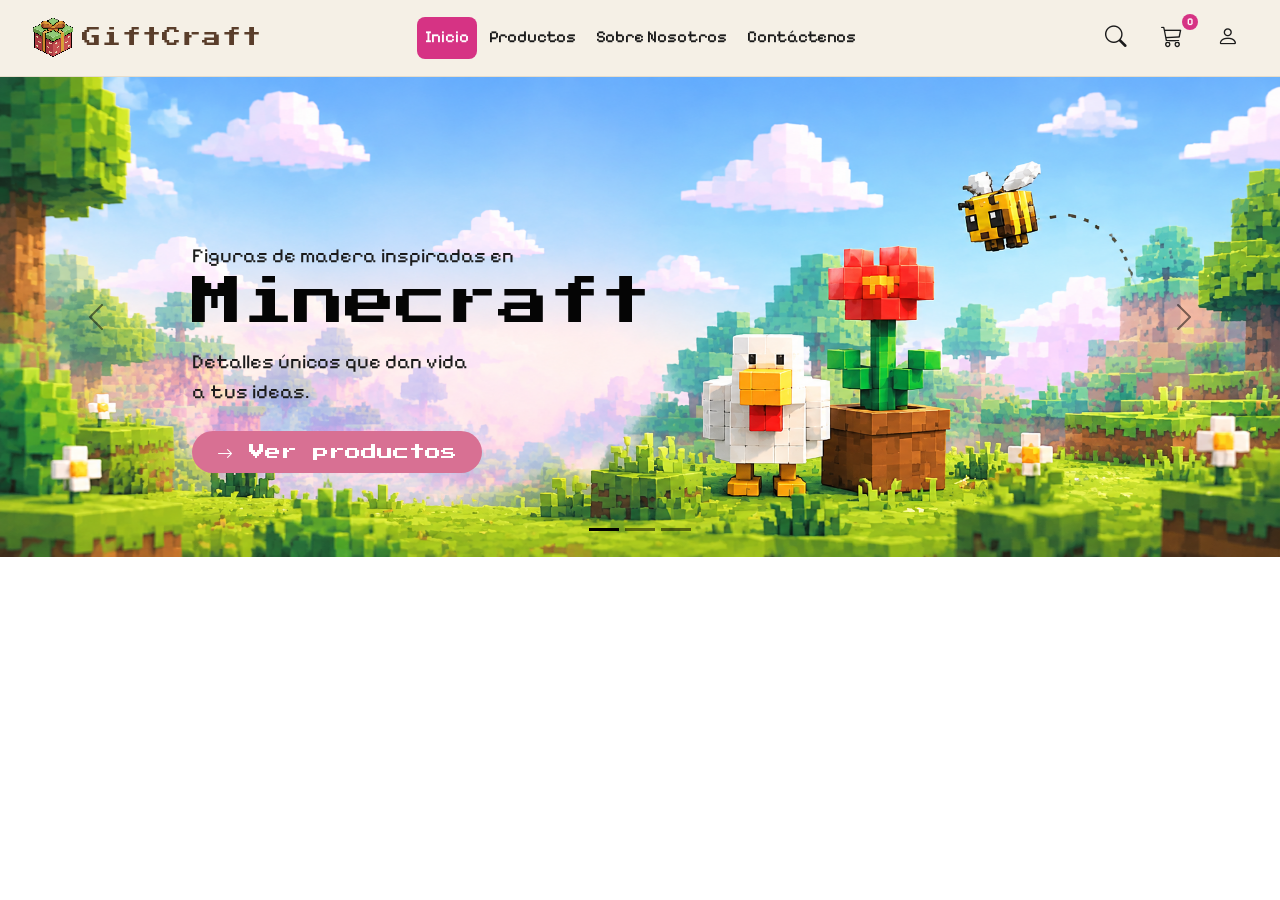
==== index.html @ 73023d07 "Carrusel listo" ====
<!DOCTYPE html>
<html lang="es">

<head>
    <meta charset="UTF-8">
    <meta name="viewport" content="width=device-width, initial-scale=1.0">
    <title>Giftcraft</title>
    <!-- Bootstrap 5 -->
    <link href="https://cdn.jsdelivr.net/npm/bootstrap@5.3.3/dist/css/bootstrap.min.css" rel="stylesheet">

    <!--Iconos Bootstrap-->
    <link rel="stylesheet" href="https://cdn.jsdelivr.net/npm/bootstrap-icons@1.13.2/font/bootstrap-icons.min.css">

    <!-- Fuentes: pixel (títulos) + Inter (texto) -->
    <link rel="preconnect" href="https://fonts.googleapis.com">
    <link rel="preconnect" href="https://fonts.gstatic.com" crossorigin>
    <link
        href="https://fonts.googleapis.com/css2?family=Allerta+Stencil&family=Electrolize&family=Erica+One&family=Gugi&family=Londrina+Shadow&family=Pixelify+Sans:wght@400..700&family=Press+Start+2P&family=Rubik+Spray+Paint&family=Stardos+Stencil:wght@400;700&family=Stick+No+Bills:wght@200..800&family=Unica+One&family=WDXL+Lubrifont+JP+N&display=swap"
        rel="stylesheet">
    <link href="CSS/style.css" rel="stylesheet">
</head>

<body>
    <!--Header-->
    <div id="header-placeholder"></div>

    <!--Carrusel-->
    <div id="carouselExampleDark" class="carousel carousel-dark slide" data-bs-ride="carousel">
        <div class="carousel-indicators">
            <button type="button" data-bs-target="#carouselExampleDark" data-bs-slide-to="0" class="active"
                aria-current="true" aria-label="Slide 1"></button>
            <button type="button" data-bs-target="#carouselExampleDark" data-bs-slide-to="1"
                aria-label="Slide 2"></button>
            <button type="button" data-bs-target="#carouselExampleDark" data-bs-slide-to="2"
                aria-label="Slide 3"></button>
        </div>

        <div class="carousel-inner">
            <!--Diapositiva 1-->
            <div class="carousel-item active" data-bs-interval="3000">
                <img src="./ASSETS/img/carrusel/fondo1-carrusel.png" class="d-block w-100" alt="Imagen de Bienvenida">
                <div class="carousel-caption text-start carousel-caption-responsive">
                    <p class="fs-5 mb-1">Figuras de madera inspiradas en</p>
                    <h1 class="mb-3">Minecraft</h1>
                    <p class="fs-5 mb-4">Detalles únicos que dan vida <br> a tus ideas.</p>
                    <a href="./HTML/productos.html" class="btn text-white px-4 py-2"
                        style="background-color: #d87093; border-radius: 50px;">
                        <i class="bi bi-arrow-right"></i> Ver productos
                    </a>
                </div>
            </div>

            <!--Diapositiva 2-->
            <div class="carousel-item" data-bs-interval="3000">
                <img src="./ASSETS/img/carrusel/fondo2-carrusel.png" class="d-block w-100"
                    alt="Imagen de Personalización">
                <div class="carousel-caption text-start carousel-caption-responsive">
                    <h1 class="mb-3">Personaliza <br> tu figura</h1>
                    <p class="fs-5 mb-4">Elige sus colores, su tamaño <br> y hazla única</p>
                    <a href="./HTML/productos.html" class="btn text-white px-4 py-2"
                        style="background-color: #d87093; border-radius: 50px;">
                       <i class="bi bi-arrow-right"></i> Personaliza ahora
                    </a>
                </div>
            </div>

            <!--Diapositiva 3-->
            <div class="carousel-item" data-bs-interval="3000">
                <img src="./ASSETS/img/carrusel/fondo3-carrusel.png" class="d-block w-100" alt="Imagen de Regalo">
                <div class="carousel-caption text-start carousel-caption-responsive">
                    <h1 class="mb-3">Regala algo <br> realmente especial</h1>
                    <p class="fs-5 mb-4">Figuras de madera que convierten <br> tus ideas en momentos únicos</p>
                    <a href="./HTML/productos.html" class="btn text-white px-4 py-2"
                        style="background-color: #d87093; border-radius: 50px;">
                        <i class="bi bi-arrow-right"></i> Ver productos
                    </a>
                </div>
            </div>
        </div>

        <!-- Controles de siguiente/anterior (Opcional si usas los nativos de bootstrap) -->
        <button class="carousel-control-prev" type="button" data-bs-target="#carouselExampleDark" data-bs-slide="prev">
            <span class="carousel-control-prev-icon" aria-hidden="true"></span>
            <span class="visually-hidden">Anterior</span>
        </button>
        <button class="carousel-control-next" type="button" data-bs-target="#carouselExampleDark" data-bs-slide="next">
            <span class="carousel-control-next-icon" aria-hidden="true"></span>
            <span class="visually-hidden">Siguiente</span>
        </button>
    </div>


    <!-- Bootstrap JS -->
    <script src="https://cdn.jsdelivr.net/npm/bootstrap@5.3.3/dist/js/bootstrap.bundle.min.js"></script>
    <!-- personal JS -->
    <script src="JS/components.js"></script>
    <script src="JS/script.js"></script>
</body>

</html>
---- CSS/style.css ----
:root {
    /*Paleta de colores*/
    --MoradoCreativo: #8B5CF6;
    --VerdeMundo: #A8B89A;
    --MarronTierra: #8B6955;
    --RosaAventura: #D98FA3;
    --CremaCrafteo: #FFF7E8;

    /*Fuentes*/
    --font-pixel-style: "Press Start 2P", system-ui;
    --font-pixel-title: "Silkscreen", monospace;
    --font-pixel-sub: "Pixelify Sans", monospace;
    --font-body: "Inter", sans-serif;
}

body {
    margin: 0;
}

/* --- CARRUSEL (ESCRITORIO) --- */
.carousel-item img {
    height: 80%; /* Altura fija elegante para pantallas grandes */
    object-fit: cover; /* Evita que la imagen se deforme */
    object-position: center;
    
}

.carousel-caption-responsive {
    width: 45% !important; /* Ancho controlado para que no ocupe toda la pantalla */
    left: 15% !important;   /* Alineado hacia la izquierda con un margen seguro */
    top: 30% !important;   /* Posición superior ideal */
    text-align: left !important;
}

.carousel-caption-responsive h1 {
    color: #050505; /* Un tono oscuro sólido para asegurar máxima legibilidad */
    font-family: var(--font-pixel-style, sans-serif);
    font-size: 3.2rem;
    line-height: 1.1;
}

.carousel-caption-responsive p {
    font-family: var(--font-pixel-sub, sans-serif);
    color: #1b1b1b;
}

.carousel-caption-responsive .btn {
    font-family: var(--font-pixel-style);
}

.carousel-caption-responsive .btn i {
    font-family: var(--font-pixel-style);
}

/* --- DISEÑO RESPONSIVO (TABLETS Y CELULARES < 768px) --- */
@media (max-width: 768px) {
    .carousel-item img {
        height: 420px; /* Reducimos la altura en móviles para mejor proporción */
    }

    .carousel-caption-responsive {
        width: 85% !important; /* Permitimos que abarque más espacio horizontal en pantallas chicas */
        left: 7% !important;   /* Centrado equilibrado */
        top: 18% !important;   /* Subimos ligeramente para que el botón no tape el fondo inferior */
    }

    /* Reducimos tamaños de tipografía para evitar desbordamientos */
    .carousel-caption-responsive h1 {
        font-size: 1.5rem !important;
    }

    .carousel-caption-responsive p {
        font-size: 1.1rem !important;
    }
    
    /* Opcional: Hacer el botón un poco más compacto en celulares */
    .carousel-caption-responsive .btn {
        padding: 0.4rem 1.2rem !important;
        font-size: 0.9rem;
    }
}
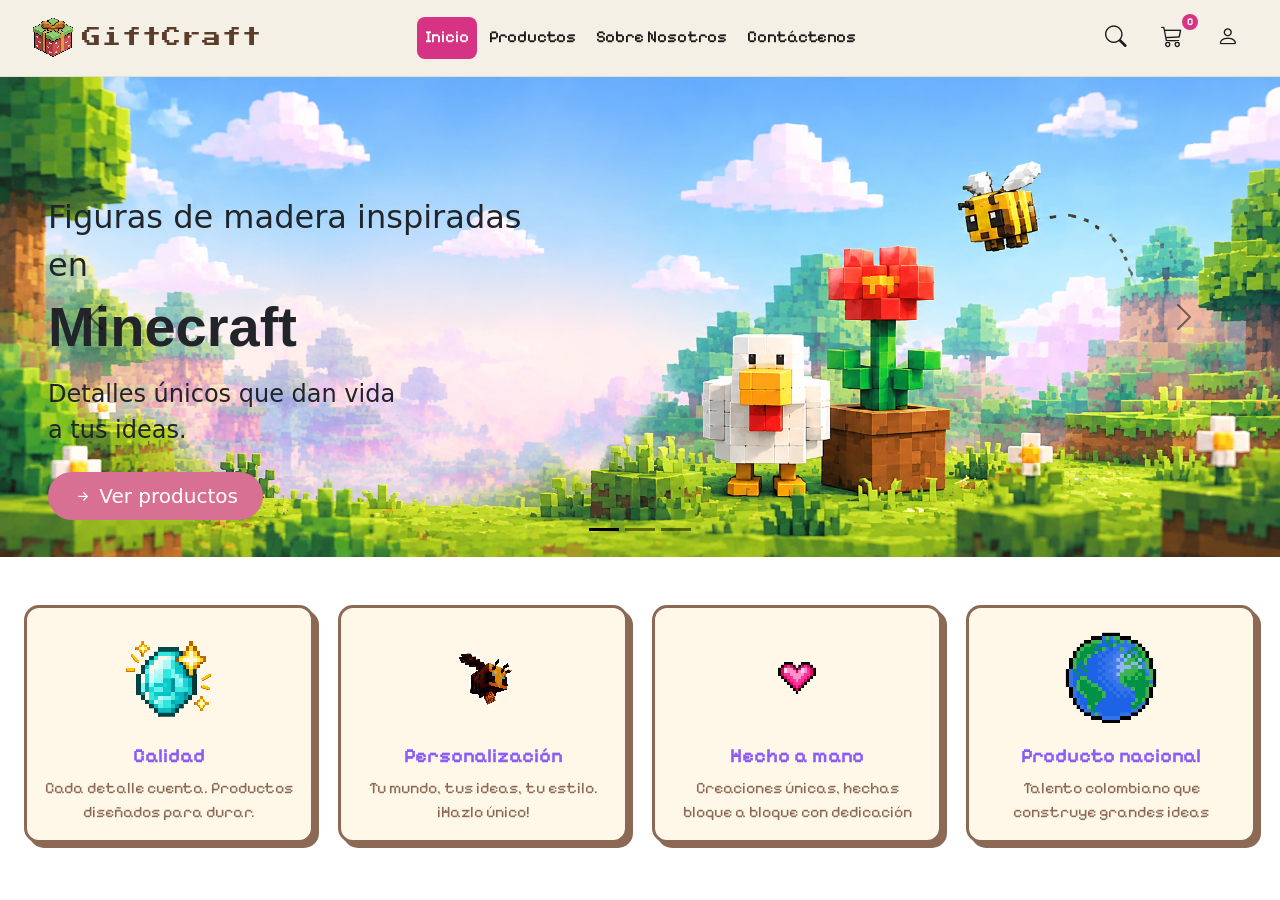
==== commit 4e4f3494: "Cards del inicio" ====
--- a/index.html
+++ b/index.html
@@ -21,11 +21,8 @@
 </head>
 
 <body>
-    <!--Header-->
     <div id="header-placeholder"></div>
-
-    <!--Carrusel-->
-    <div id="carouselExampleDark" class="carousel carousel-dark slide" data-bs-ride="carousel">
+    <div id="carouselExampleDark" class="carousel carousel-dark slide">
         <div class="carousel-indicators">
             <button type="button" data-bs-target="#carouselExampleDark" data-bs-slide-to="0" class="active"
                 aria-current="true" aria-label="Slide 1"></button>
@@ -34,67 +31,91 @@
             <button type="button" data-bs-target="#carouselExampleDark" data-bs-slide-to="2"
                 aria-label="Slide 3"></button>
         </div>
+        <div class="carousel-inner">
+            <div class="carousel-item active" data-bs-interval="100">
+                <img src="./ASSETS/img/carrusel/fondo1-carrusel.png" class="d-block w-100" alt="Imagen de Bienvenida">
 
-        <div class="carousel-inner">
-            <!--Diapositiva 1-->
-            <div class="carousel-item active" data-bs-interval="3000">
-                <img src="./ASSETS/img/carrusel/fondo1-carrusel.png" class="d-block w-100" alt="Imagen de Bienvenida">
-                <div class="carousel-caption text-start carousel-caption-responsive">
-                    <p class="fs-5 mb-1">Figuras de madera inspiradas en</p>
-                    <h1 class="mb-3">Minecraft</h1>
-                    <p class="fs-5 mb-4">Detalles únicos que dan vida <br> a tus ideas.</p>
-                    <a href="./HTML/productos.html" class="btn text-white px-4 py-2"
+                <!-- Se agregaron clases para alinear a la izquierda (text-start, start-0) y quitar el centrado por defecto -->
+                <div class="carousel-caption text-start start-0 translate-middle-x-0 ms-5"
+                    style="width: 500px; top: 20%;">
+                    <p class="fs-2 text-dark mb-1">Figuras de madera inspiradas en</p>
+                    <h1 class="fw-bold text-dark mb-3" style="font-family: sans-serif; font-size: 3.5rem;">Minecraft
+                    </h1>
+                    <p class="fs-4 text-dark mb-4">Detalles únicos que dan vida <br> a tus ideas.</p>
+                    <a href="#" class="btn btn-lg text-white px-4 py-2"
                         style="background-color: #d87093; border-radius: 50px;">
-                        <i class="bi bi-arrow-right"></i> Ver productos
+                        <i class="bi bi-arrow-right-short"></i> Ver productos
                     </a>
                 </div>
             </div>
-
-            <!--Diapositiva 2-->
-            <div class="carousel-item" data-bs-interval="3000">
-                <img src="./ASSETS/img/carrusel/fondo2-carrusel.png" class="d-block w-100"
-                    alt="Imagen de Personalización">
-                <div class="carousel-caption text-start carousel-caption-responsive">
-                    <h1 class="mb-3">Personaliza <br> tu figura</h1>
-                    <p class="fs-5 mb-4">Elige sus colores, su tamaño <br> y hazla única</p>
-                    <a href="./HTML/productos.html" class="btn text-white px-4 py-2"
-                        style="background-color: #d87093; border-radius: 50px;">
-                       <i class="bi bi-arrow-right"></i> Personaliza ahora
-                    </a>
+            <div class="carousel-item" data-bs-interval="2000">
+                <img src="./ASSETS/img/carrusel/fondo1-carrusel.png" class="d-block w-100" alt="...">
+                <div class="carousel-caption d-none d-md-block">
+                    <h5>Second slide label</h5>
+                    <p>Some representative placeholder content for the second slide.</p>
                 </div>
             </div>
-
-            <!--Diapositiva 3-->
-            <div class="carousel-item" data-bs-interval="3000">
-                <img src="./ASSETS/img/carrusel/fondo3-carrusel.png" class="d-block w-100" alt="Imagen de Regalo">
-                <div class="carousel-caption text-start carousel-caption-responsive">
-                    <h1 class="mb-3">Regala algo <br> realmente especial</h1>
-                    <p class="fs-5 mb-4">Figuras de madera que convierten <br> tus ideas en momentos únicos</p>
-                    <a href="./HTML/productos.html" class="btn text-white px-4 py-2"
-                        style="background-color: #d87093; border-radius: 50px;">
-                        <i class="bi bi-arrow-right"></i> Ver productos
-                    </a>
+            <div class="carousel-item">
+                <img src="./ASSETS/img/carrusel/fondo1-carrusel.png" class="d-block w-100" alt="...">
+                <div class="carousel-caption d-none d-md-block">
+                    <h5>Third slide label</h5>
+                    <p>Some representative placeholder content for the third slide.</p>
                 </div>
             </div>
         </div>
-
-        <!-- Controles de siguiente/anterior (Opcional si usas los nativos de bootstrap) -->
         <button class="carousel-control-prev" type="button" data-bs-target="#carouselExampleDark" data-bs-slide="prev">
             <span class="carousel-control-prev-icon" aria-hidden="true"></span>
-            <span class="visually-hidden">Anterior</span>
+            <span class="visually-hidden">Previous</span>
         </button>
         <button class="carousel-control-next" type="button" data-bs-target="#carouselExampleDark" data-bs-slide="next">
             <span class="carousel-control-next-icon" aria-hidden="true"></span>
-            <span class="visually-hidden">Siguiente</span>
+            <span class="visually-hidden">Next</span>
         </button>
     </div>
 
-
+    <div class="row row-cols-1 row-cols-md-4 g-4 px-4 py-5">
+        <div class="col">
+            <div class="card card-valor">
+                <img src="/ASSETS/img/diamante.png" class="card-img-top" alt="Diamante">
+                <div class="card-body">
+                    <h5 class="card-title">Calidad</h5>
+                    <p class="card-text">Cada detalle cuenta. Productos diseñados para durar.</p>
+                </div>
+            </div>
+        </div>
+        <div class="col">
+            <div class="card card-valor">
+                <img src="/ASSETS/img/abeja.webp" class="card-img-top" alt="Abeja">
+                <div class="card-body">
+                    <h5 class="card-title">Personalización</h5>
+                    <p class="card-text">Tu mundo, tus ideas, tu estilo. ¡Hazlo único!</p>
+                </div>
+            </div>
+        </div>
+        <div class="col">
+            <div class="card card-valor">
+                <img src="/ASSETS/img/hechoAMano.png" class="card-img-top" alt="Hecho a mano">
+                <div class="card-body">
+                    <h5 class="card-title">Hecho a mano</h5>
+                    <p class="card-text">Creaciones únicas, hechas bloque a bloque con dedicación</p>
+                </div>
+            </div>
+        </div>
+        <div class="col">
+            <div class="card card-valor">
+                <img src="/ASSETS/img/mundo.png" class="card-img-top" alt="Producto nacional">
+                <div class="card-body">
+                    <h5 class="card-title">Producto nacional</h5>
+                    <p class="card-text">Talento colombiano que construye grandes ideas</p>
+                </div>
+            </div>
+        </div>
+    </div>
     <!-- Bootstrap JS -->
     <script src="https://cdn.jsdelivr.net/npm/bootstrap@5.3.3/dist/js/bootstrap.bundle.min.js"></script>
     <!-- personal JS -->
     <script src="JS/components.js"></script>
-    <script src="JS/script.js"></script>
+    <script src="/JS/script.js"></script>
 </body>
 
 </html>
--- a/CSS/style.css
+++ b/CSS/style.css
@@ -7,7 +7,7 @@
     --CremaCrafteo: #FFF7E8;
 
     /*Fuentes*/
-    --font-pixel-style: "Press Start 2P", system-ui;
+    --font-pixel-style:"Press Start 2P", system-ui;
     --font-pixel-title: "Silkscreen", monospace;
     --font-pixel-sub: "Pixelify Sans", monospace;
     --font-body: "Inter", sans-serif;
@@ -17,65 +17,81 @@
     margin: 0;
 }
 
-/* --- CARRUSEL (ESCRITORIO) --- */
-.carousel-item img {
-    height: 80%; /* Altura fija elegante para pantallas grandes */
-    object-fit: cover; /* Evita que la imagen se deforme */
-    object-position: center;
-    
+/*Este boton se quita cuando se ponga el nav*/
+.btn-about {
+    display: grid;
+    place-items: center;
+    min-height: 100vh;
+    width: 100x;
+    height: 100%;
 }
 
-.carousel-caption-responsive {
-    width: 45% !important; /* Ancho controlado para que no ocupe toda la pantalla */
-    left: 15% !important;   /* Alineado hacia la izquierda con un margen seguro */
-    top: 30% !important;   /* Posición superior ideal */
-    text-align: left !important;
+.button-about {
+    background-color:var(--VerdeMundo);
+    font-family: var(--font-pixel-style);
+    border-color: var( --CremaCrafteo);
+    color: var( --CremaCrafteo);
 }
 
-.carousel-caption-responsive h1 {
-    color: #050505; /* Un tono oscuro sólido para asegurar máxima legibilidad */
-    font-family: var(--font-pixel-style, sans-serif);
-    font-size: 3.2rem;
-    line-height: 1.1;
+.button-about:hover {
+    font-family: var(--font-pixel-style);
+    background-color: var( --MarronTierra);
+    border-color: var(--MarronTierra);
+    color: var(--CremaCrafteo);
 }
 
-.carousel-caption-responsive p {
-    font-family: var(--font-pixel-sub, sans-serif);
-    color: #1b1b1b;
+.card-valor {
+    height: 100%;
+    text-align: center;
+    border: 3px solid #3b2a1a;
+    border-radius: 15px;
+    background-color: #ffe4ef; /* mismo tono para todas las cards */
+    box-shadow: 5px 5px 0 #3b2a1a;
+    transition: transform 0.3s, box-shadow 0.3s;
 }
 
-.carousel-caption-responsive .btn {
-    font-family: var(--font-pixel-style);
+.card-valor {
+    height: 100%;
+    text-align: center;
+    border: 3px solid var(--MarronTierra);
+    border-radius: 15px;
+    background-color: var(--CremaCrafteo);
+    box-shadow: 5px 5px 0 var(--MarronTierra);
+    transition: transform 0.3s, box-shadow 0.3s;
 }
 
-.carousel-caption-responsive .btn i {
-    font-family: var(--font-pixel-style);
+.card-valor:hover {
+    transform: translateY(-10px);
+    box-shadow: 8px 14px 0 var(--RosaAventura);
 }
 
-/* --- DISEÑO RESPONSIVO (TABLETS Y CELULARES < 768px) --- */
-@media (max-width: 768px) {
-    .carousel-item img {
-        height: 420px; /* Reducimos la altura en móviles para mejor proporción */
-    }
+.card-valor .card-img-top {
+    width: 100px;
+    height: 100px;
+    object-fit: contain;
+    margin: 20px auto 0;
+    image-rendering: pixelated;
+    transition: transform 0.3s;
+}
 
-    .carousel-caption-responsive {
-        width: 85% !important; /* Permitimos que abarque más espacio horizontal en pantallas chicas */
-        left: 7% !important;   /* Centrado equilibrado */
-        top: 18% !important;   /* Subimos ligeramente para que el botón no tape el fondo inferior */
-    }
+.card-valor:hover .card-img-top {
+    transform: scale(1.2) rotate(8deg);
+}
 
-    /* Reducimos tamaños de tipografía para evitar desbordamientos */
-    .carousel-caption-responsive h1 {
-        font-size: 1.5rem !important;
-    }
+/* Títulos */
+.card-valor .card-title {
+    font-family: var(--font-pixel-sub);
+    font-weight: 700;
+    color: var(--MoradoCreativo);
+    transition: color 0.3s;
+}
 
-    .carousel-caption-responsive p {
-        font-size: 1.1rem !important;
-    }
-    
-    /* Opcional: Hacer el botón un poco más compacto en celulares */
-    .carousel-caption-responsive .btn {
-        padding: 0.4rem 1.2rem !important;
-        font-size: 0.9rem;
-    }
+.card-valor:hover .card-title {
+    color: var(--RosaAventura);
+}
+
+.card-valor .card-text {
+    font-family: var(--font-pixel-sub);
+    font-weight: 400;
+    color: var(--MarronTierra);
 }
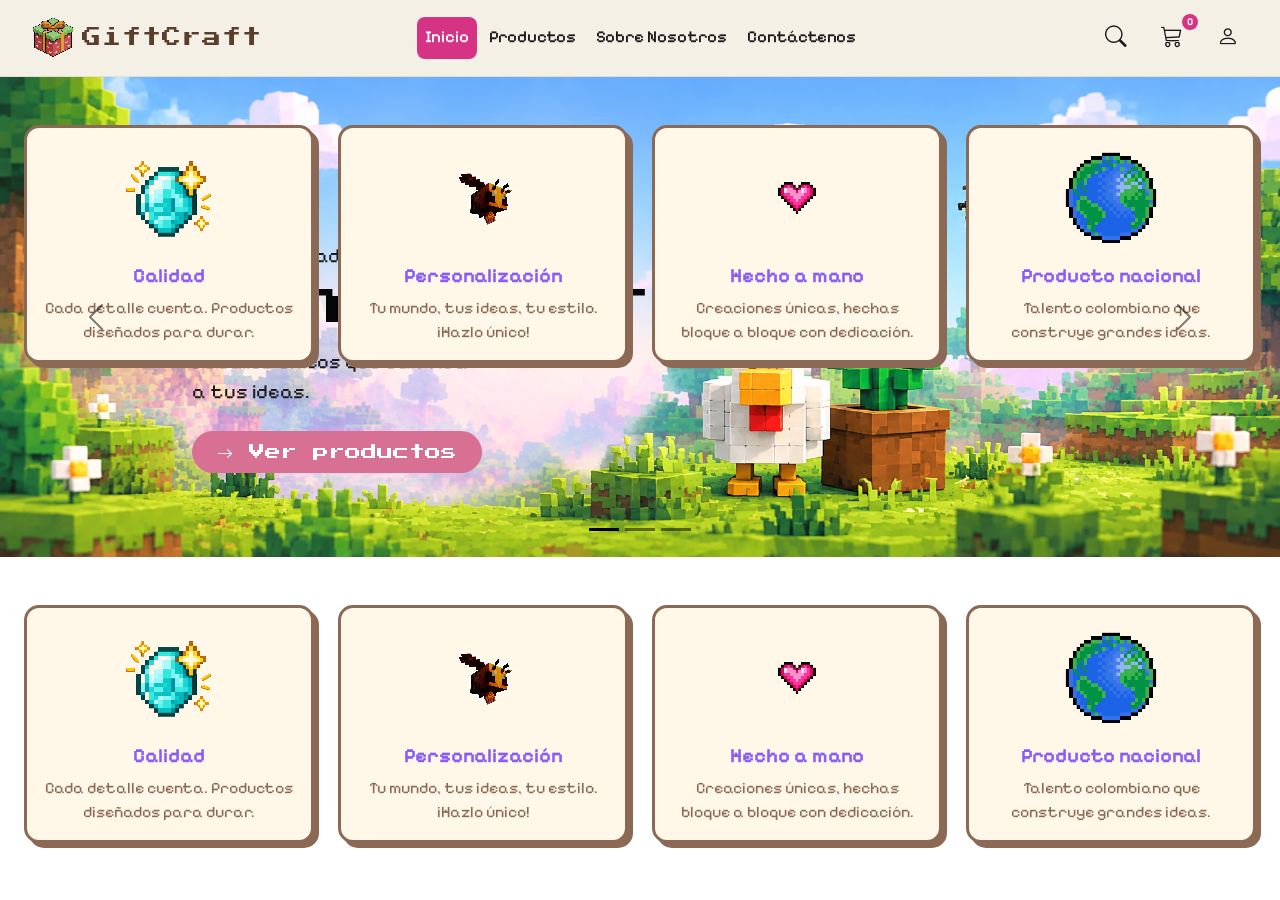
==== commit 160946df: "Merge main into leidy y conserva cambios de Giftcraft" ====
--- a/index.html
+++ b/index.html
@@ -21,8 +21,11 @@
 </head>
 
 <body>
+    <!--Header-->
     <div id="header-placeholder"></div>
-    <div id="carouselExampleDark" class="carousel carousel-dark slide">
+
+    <!--Carrusel-->
+    <div id="carouselExampleDark" class="carousel carousel-dark slide" data-bs-ride="carousel">
         <div class="carousel-indicators">
             <button type="button" data-bs-target="#carouselExampleDark" data-bs-slide-to="0" class="active"
                 aria-current="true" aria-label="Slide 1"></button>
@@ -31,91 +34,155 @@
             <button type="button" data-bs-target="#carouselExampleDark" data-bs-slide-to="2"
                 aria-label="Slide 3"></button>
         </div>
+
         <div class="carousel-inner">
-            <div class="carousel-item active" data-bs-interval="100">
+            <!--Diapositiva 1-->
+            <div class="carousel-item active" data-bs-interval="3000">
                 <img src="./ASSETS/img/carrusel/fondo1-carrusel.png" class="d-block w-100" alt="Imagen de Bienvenida">
-
-                <!-- Se agregaron clases para alinear a la izquierda (text-start, start-0) y quitar el centrado por defecto -->
-                <div class="carousel-caption text-start start-0 translate-middle-x-0 ms-5"
-                    style="width: 500px; top: 20%;">
-                    <p class="fs-2 text-dark mb-1">Figuras de madera inspiradas en</p>
-                    <h1 class="fw-bold text-dark mb-3" style="font-family: sans-serif; font-size: 3.5rem;">Minecraft
-                    </h1>
-                    <p class="fs-4 text-dark mb-4">Detalles únicos que dan vida <br> a tus ideas.</p>
-                    <a href="#" class="btn btn-lg text-white px-4 py-2"
+                <div class="carousel-caption text-start carousel-caption-responsive">
+                    <p class="fs-5 mb-1">Figuras de madera inspiradas en</p>
+                    <h1 class="mb-3">Minecraft</h1>
+                    <p class="fs-5 mb-4">Detalles únicos que dan vida <br> a tus ideas.</p>
+                    <a href="./HTML/productos.html" class="btn text-white px-4 py-2"
                         style="background-color: #d87093; border-radius: 50px;">
-                        <i class="bi bi-arrow-right-short"></i> Ver productos
+                        <i class="bi bi-arrow-right"></i> Ver productos
                     </a>
                 </div>
             </div>
-            <div class="carousel-item" data-bs-interval="2000">
-                <img src="./ASSETS/img/carrusel/fondo1-carrusel.png" class="d-block w-100" alt="...">
-                <div class="carousel-caption d-none d-md-block">
-                    <h5>Second slide label</h5>
-                    <p>Some representative placeholder content for the second slide.</p>
+
+            <!--Diapositiva 2-->
+            <div class="carousel-item" data-bs-interval="3000">
+                <img src="./ASSETS/img/carrusel/fondo2-carrusel.png" class="d-block w-100"
+                    alt="Imagen de Personalización">
+                <div class="carousel-caption text-start carousel-caption-responsive">
+                    <h1 class="mb-3">Personaliza <br> tu figura</h1>
+                    <p class="fs-5 mb-4">Elige sus colores, su tamaño <br> y hazla única</p>
+                    <a href="./HTML/productos.html" class="btn text-white px-4 py-2"
+                        style="background-color: #d87093; border-radius: 50px;">
+                       <i class="bi bi-arrow-right"></i> Personaliza ahora
+                    </a>
                 </div>
             </div>
-            <div class="carousel-item">
-                <img src="./ASSETS/img/carrusel/fondo1-carrusel.png" class="d-block w-100" alt="...">
-                <div class="carousel-caption d-none d-md-block">
-                    <h5>Third slide label</h5>
-                    <p>Some representative placeholder content for the third slide.</p>
+
+            <!--Diapositiva 3-->
+            <div class="carousel-item" data-bs-interval="3000">
+                <img src="./ASSETS/img/carrusel/fondo3-carrusel.png" class="d-block w-100" alt="Imagen de Regalo">
+                <div class="carousel-caption text-start carousel-caption-responsive">
+                    <h1 class="mb-3">Regala algo <br> realmente especial</h1>
+                    <p class="fs-5 mb-4">Figuras de madera que convierten <br> tus ideas en momentos únicos</p>
+                    <a href="./HTML/productos.html" class="btn text-white px-4 py-2"
+                        style="background-color: #d87093; border-radius: 50px;">
+                        <i class="bi bi-arrow-right"></i> Ver productos
+                    </a>
                 </div>
             </div>
-        </div>
-        <button class="carousel-control-prev" type="button" data-bs-target="#carouselExampleDark" data-bs-slide="prev">
-            <span class="carousel-control-prev-icon" aria-hidden="true"></span>
-            <span class="visually-hidden">Previous</span>
-        </button>
-        <button class="carousel-control-next" type="button" data-bs-target="#carouselExampleDark" data-bs-slide="next">
-            <span class="carousel-control-next-icon" aria-hidden="true"></span>
-            <span class="visually-hidden">Next</span>
-        </button>
-    </div>
 
+            
+    <!-- Tarjetas de valores -->
     <div class="row row-cols-1 row-cols-md-4 g-4 px-4 py-5">
         <div class="col">
             <div class="card card-valor">
-                <img src="/ASSETS/img/diamante.png" class="card-img-top" alt="Diamante">
+                <img src="./ASSETS/img/diamante.png" class="card-img-top" alt="Diamante">
                 <div class="card-body">
                     <h5 class="card-title">Calidad</h5>
                     <p class="card-text">Cada detalle cuenta. Productos diseñados para durar.</p>
                 </div>
             </div>
         </div>
+
         <div class="col">
             <div class="card card-valor">
-                <img src="/ASSETS/img/abeja.webp" class="card-img-top" alt="Abeja">
+                <img src="./ASSETS/img/abeja.webp" class="card-img-top" alt="Abeja">
                 <div class="card-body">
                     <h5 class="card-title">Personalización</h5>
                     <p class="card-text">Tu mundo, tus ideas, tu estilo. ¡Hazlo único!</p>
                 </div>
             </div>
         </div>
+
         <div class="col">
             <div class="card card-valor">
-                <img src="/ASSETS/img/hechoAMano.png" class="card-img-top" alt="Hecho a mano">
+                <img src="./ASSETS/img/hechoAMano.png" class="card-img-top" alt="Hecho a mano">
                 <div class="card-body">
                     <h5 class="card-title">Hecho a mano</h5>
-                    <p class="card-text">Creaciones únicas, hechas bloque a bloque con dedicación</p>
+                    <p class="card-text">Creaciones únicas, hechas bloque a bloque con dedicación.</p>
                 </div>
             </div>
         </div>
+
         <div class="col">
             <div class="card card-valor">
-                <img src="/ASSETS/img/mundo.png" class="card-img-top" alt="Producto nacional">
+                <img src="./ASSETS/img/mundo.png" class="card-img-top" alt="Producto nacional">
                 <div class="card-body">
                     <h5 class="card-title">Producto nacional</h5>
-                    <p class="card-text">Talento colombiano que construye grandes ideas</p>
+                    <p class="card-text">Talento colombiano que construye grandes ideas.</p>
                 </div>
             </div>
         </div>
     </div>
+
+        </div>
+
+        <!-- Controles de siguiente/anterior (Opcional si usas los nativos de bootstrap) -->
+        <button class="carousel-control-prev" type="button" data-bs-target="#carouselExampleDark" data-bs-slide="prev">
+            <span class="carousel-control-prev-icon" aria-hidden="true"></span>
+            <span class="visually-hidden">Anterior</span>
+        </button>
+        <button class="carousel-control-next" type="button" data-bs-target="#carouselExampleDark" data-bs-slide="next">
+            <span class="carousel-control-next-icon" aria-hidden="true"></span>
+            <span class="visually-hidden">Siguiente</span>
+        </button>
+    </div>
+
+    
+    <!-- Tarjetas de valores -->
+    <div class="row row-cols-1 row-cols-md-4 g-4 px-4 py-5">
+        <div class="col">
+            <div class="card card-valor">
+                <img src="./ASSETS/img/diamante.png" class="card-img-top" alt="Diamante">
+                <div class="card-body">
+                    <h5 class="card-title">Calidad</h5>
+                    <p class="card-text">Cada detalle cuenta. Productos diseñados para durar.</p>
+                </div>
+            </div>
+        </div>
+
+        <div class="col">
+            <div class="card card-valor">
+                <img src="./ASSETS/img/abeja.webp" class="card-img-top" alt="Abeja">
+                <div class="card-body">
+                    <h5 class="card-title">Personalización</h5>
+                    <p class="card-text">Tu mundo, tus ideas, tu estilo. ¡Hazlo único!</p>
+                </div>
+            </div>
+        </div>
+
+        <div class="col">
+            <div class="card card-valor">
+                <img src="./ASSETS/img/hechoAMano.png" class="card-img-top" alt="Hecho a mano">
+                <div class="card-body">
+                    <h5 class="card-title">Hecho a mano</h5>
+                    <p class="card-text">Creaciones únicas, hechas bloque a bloque con dedicación.</p>
+                </div>
+            </div>
+        </div>
+
+        <div class="col">
+            <div class="card card-valor">
+                <img src="./ASSETS/img/mundo.png" class="card-img-top" alt="Producto nacional">
+                <div class="card-body">
+                    <h5 class="card-title">Producto nacional</h5>
+                    <p class="card-text">Talento colombiano que construye grandes ideas.</p>
+                </div>
+            </div>
+        </div>
+    </div>
+
     <!-- Bootstrap JS -->
     <script src="https://cdn.jsdelivr.net/npm/bootstrap@5.3.3/dist/js/bootstrap.bundle.min.js"></script>
     <!-- personal JS -->
     <script src="JS/components.js"></script>
-    <script src="/JS/script.js"></script>
+    <script src="JS/script.js"></script>
 </body>
 
 </html>
--- a/CSS/style.css
+++ b/CSS/style.css
@@ -7,7 +7,7 @@
     --CremaCrafteo: #FFF7E8;
 
     /*Fuentes*/
-    --font-pixel-style:"Press Start 2P", system-ui;
+    --font-pixel-style: "Press Start 2P", system-ui;
     --font-pixel-title: "Silkscreen", monospace;
     --font-pixel-sub: "Pixelify Sans", monospace;
     --font-body: "Inter", sans-serif;
@@ -17,27 +17,39 @@
     margin: 0;
 }
 
-/*Este boton se quita cuando se ponga el nav*/
-.btn-about {
-    display: grid;
-    place-items: center;
-    min-height: 100vh;
-    width: 100x;
-    height: 100%;
+/* --- CARRUSEL (ESCRITORIO) --- */
+.carousel-item img {
+    height: 80%; /* Altura fija elegante para pantallas grandes */
+    object-fit: cover; /* Evita que la imagen se deforme */
+    object-position: center;
+    
 }
 
-.button-about {
-    background-color:var(--VerdeMundo);
-    font-family: var(--font-pixel-style);
-    border-color: var( --CremaCrafteo);
-    color: var( --CremaCrafteo);
+.carousel-caption-responsive {
+    width: 45% !important; /* Ancho controlado para que no ocupe toda la pantalla */
+    left: 15% !important;   /* Alineado hacia la izquierda con un margen seguro */
+    top: 30% !important;   /* Posición superior ideal */
+    text-align: left !important;
 }
 
-.button-about:hover {
+.carousel-caption-responsive h1 {
+    color: #050505; /* Un tono oscuro sólido para asegurar máxima legibilidad */
+    font-family: var(--font-pixel-style, sans-serif);
+    font-size: 3.2rem;
+    line-height: 1.1;
+}
+
+.carousel-caption-responsive p {
+    font-family: var(--font-pixel-sub, sans-serif);
+    color: #1b1b1b;
+}
+
+.carousel-caption-responsive .btn {
     font-family: var(--font-pixel-style);
-    background-color: var( --MarronTierra);
-    border-color: var(--MarronTierra);
-    color: var(--CremaCrafteo);
+}
+
+.carousel-caption-responsive .btn i {
+    font-family: var(--font-pixel-style);
 }
 
 .card-valor {
@@ -94,4 +106,32 @@
     font-family: var(--font-pixel-sub);
     font-weight: 400;
     color: var(--MarronTierra);
+}
+
+/* --- DISEÑO RESPONSIVO (TABLETS Y CELULARES < 768px) --- */
+@media (max-width: 768px) {
+    .carousel-item img {
+        height: 420px; /* Reducimos la altura en móviles para mejor proporción */
+    }
+
+    .carousel-caption-responsive {
+        width: 85% !important; /* Permitimos que abarque más espacio horizontal en pantallas chicas */
+        left: 7% !important;   /* Centrado equilibrado */
+        top: 18% !important;   /* Subimos ligeramente para que el botón no tape el fondo inferior */
+    }
+
+    /* Reducimos tamaños de tipografía para evitar desbordamientos */
+    .carousel-caption-responsive h1 {
+        font-size: 1.5rem !important;
+    }
+
+    .carousel-caption-responsive p {
+        font-size: 1.1rem !important;
+    }
+    
+    /* Opcional: Hacer el botón un poco más compacto en celulares */
+    .carousel-caption-responsive .btn {
+        padding: 0.4rem 1.2rem !important;
+        font-size: 0.9rem;
+    }
 }
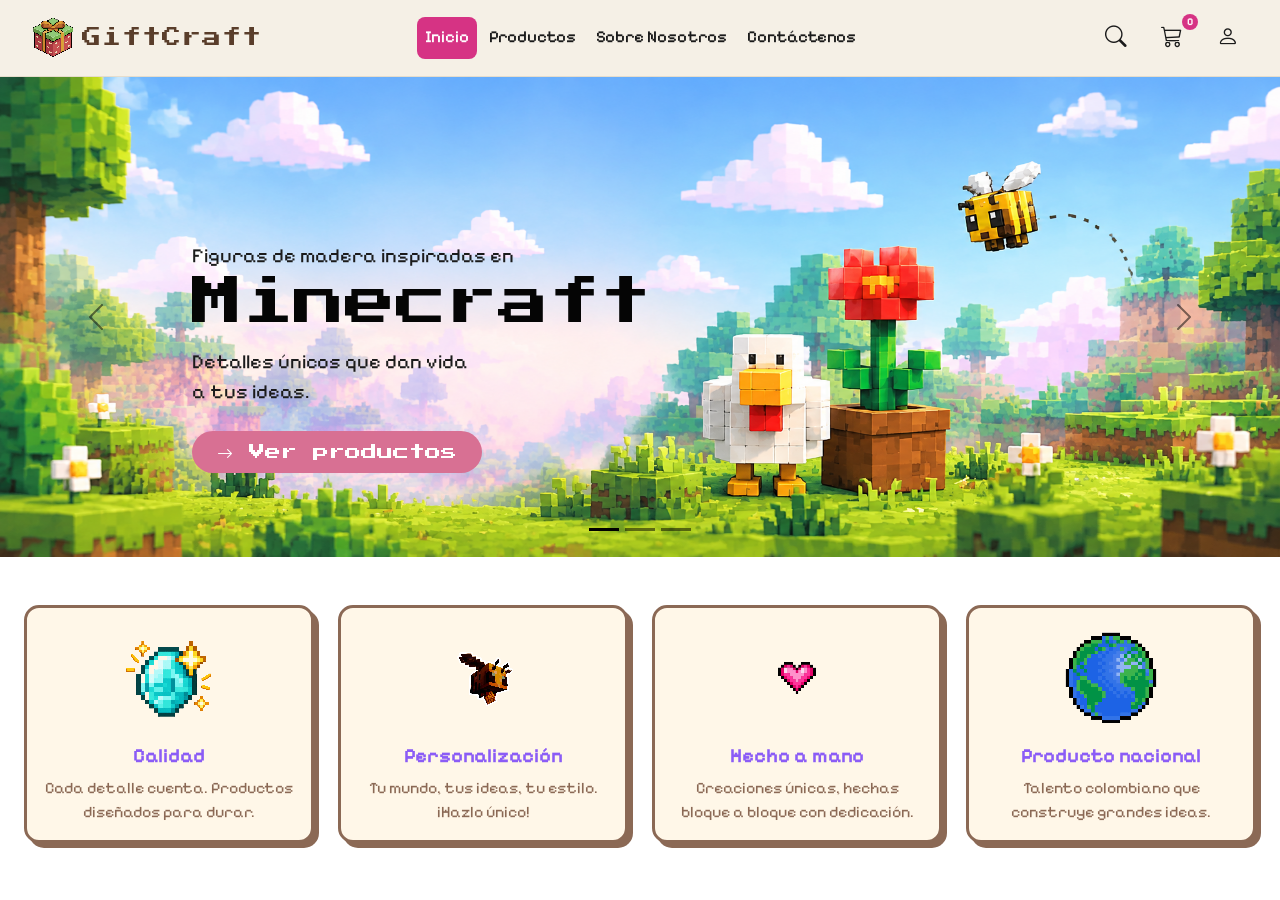
==== commit 5dbf166d: "arreglo de errores" ====
--- a/index.html
+++ b/index.html
@@ -76,51 +76,6 @@
                     </a>
                 </div>
             </div>
-
-            
-    <!-- Tarjetas de valores -->
-    <div class="row row-cols-1 row-cols-md-4 g-4 px-4 py-5">
-        <div class="col">
-            <div class="card card-valor">
-                <img src="./ASSETS/img/diamante.png" class="card-img-top" alt="Diamante">
-                <div class="card-body">
-                    <h5 class="card-title">Calidad</h5>
-                    <p class="card-text">Cada detalle cuenta. Productos diseñados para durar.</p>
-                </div>
-            </div>
-        </div>
-
-        <div class="col">
-            <div class="card card-valor">
-                <img src="./ASSETS/img/abeja.webp" class="card-img-top" alt="Abeja">
-                <div class="card-body">
-                    <h5 class="card-title">Personalización</h5>
-                    <p class="card-text">Tu mundo, tus ideas, tu estilo. ¡Hazlo único!</p>
-                </div>
-            </div>
-        </div>
-
-        <div class="col">
-            <div class="card card-valor">
-                <img src="./ASSETS/img/hechoAMano.png" class="card-img-top" alt="Hecho a mano">
-                <div class="card-body">
-                    <h5 class="card-title">Hecho a mano</h5>
-                    <p class="card-text">Creaciones únicas, hechas bloque a bloque con dedicación.</p>
-                </div>
-            </div>
-        </div>
-
-        <div class="col">
-            <div class="card card-valor">
-                <img src="./ASSETS/img/mundo.png" class="card-img-top" alt="Producto nacional">
-                <div class="card-body">
-                    <h5 class="card-title">Producto nacional</h5>
-                    <p class="card-text">Talento colombiano que construye grandes ideas.</p>
-                </div>
-            </div>
-        </div>
-    </div>
-
         </div>
 
         <!-- Controles de siguiente/anterior (Opcional si usas los nativos de bootstrap) -->
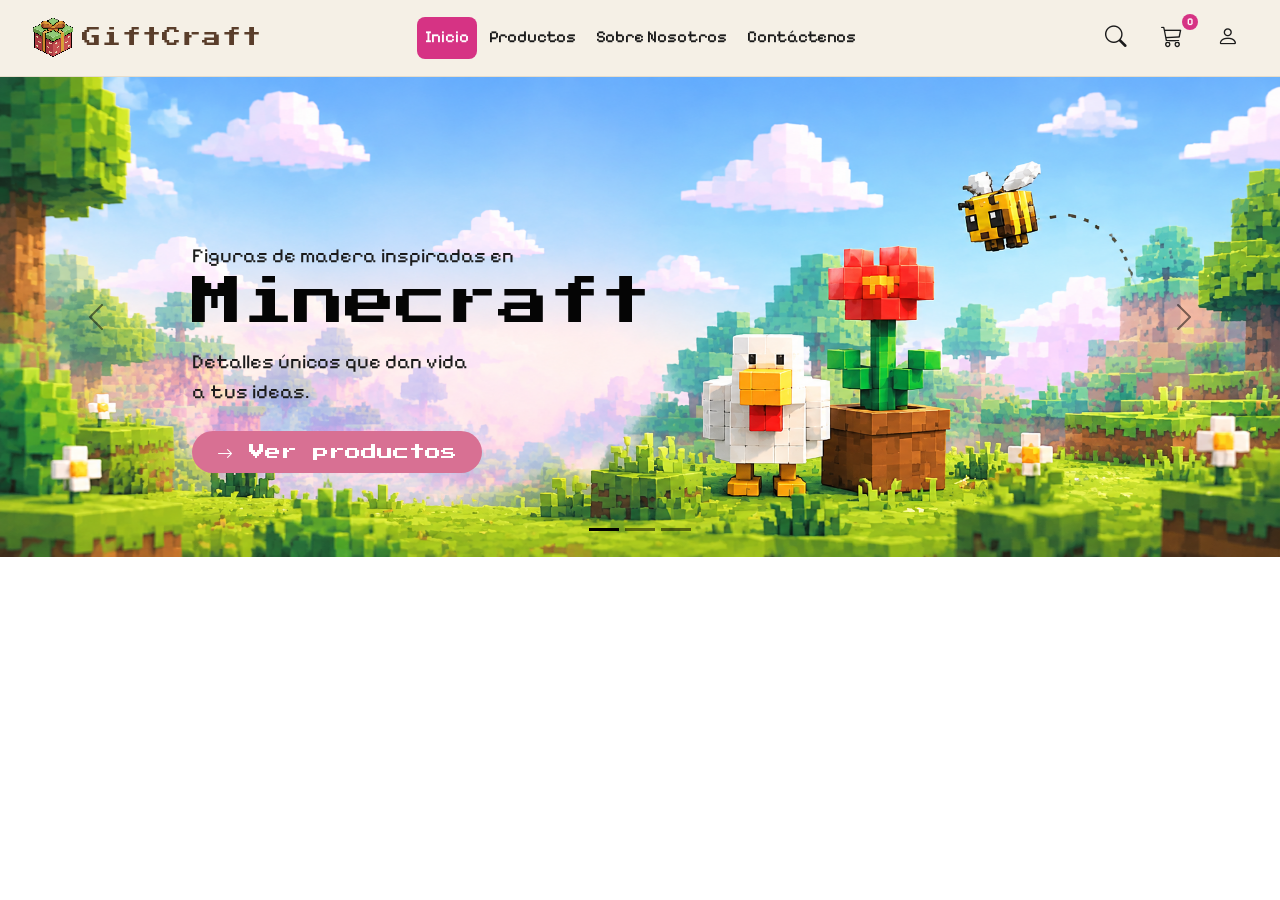
==== commit b9844c91: "Cambios en el index" ====
--- a/index.html
+++ b/index.html
@@ -89,55 +89,11 @@
         </button>
     </div>
 
-    
-    <!-- Tarjetas de valores -->
-    <div class="row row-cols-1 row-cols-md-4 g-4 px-4 py-5">
-        <div class="col">
-            <div class="card card-valor">
-                <img src="./ASSETS/img/diamante.png" class="card-img-top" alt="Diamante">
-                <div class="card-body">
-                    <h5 class="card-title">Calidad</h5>
-                    <p class="card-text">Cada detalle cuenta. Productos diseñados para durar.</p>
-                </div>
-            </div>
-        </div>
-
-        <div class="col">
-            <div class="card card-valor">
-                <img src="./ASSETS/img/abeja.webp" class="card-img-top" alt="Abeja">
-                <div class="card-body">
-                    <h5 class="card-title">Personalización</h5>
-                    <p class="card-text">Tu mundo, tus ideas, tu estilo. ¡Hazlo único!</p>
-                </div>
-            </div>
-        </div>
-
-        <div class="col">
-            <div class="card card-valor">
-                <img src="./ASSETS/img/hechoAMano.png" class="card-img-top" alt="Hecho a mano">
-                <div class="card-body">
-                    <h5 class="card-title">Hecho a mano</h5>
-                    <p class="card-text">Creaciones únicas, hechas bloque a bloque con dedicación.</p>
-                </div>
-            </div>
-        </div>
-
-        <div class="col">
-            <div class="card card-valor">
-                <img src="./ASSETS/img/mundo.png" class="card-img-top" alt="Producto nacional">
-                <div class="card-body">
-                    <h5 class="card-title">Producto nacional</h5>
-                    <p class="card-text">Talento colombiano que construye grandes ideas.</p>
-                </div>
-            </div>
-        </div>
-    </div>
 
     <!-- Bootstrap JS -->
     <script src="https://cdn.jsdelivr.net/npm/bootstrap@5.3.3/dist/js/bootstrap.bundle.min.js"></script>
     <!-- personal JS -->
     <script src="JS/components.js"></script>
-    <script src="JS/script.js"></script>
 </body>
 
 </html>
--- a/CSS/style.css
+++ b/CSS/style.css
@@ -22,7 +22,6 @@
     height: 80%; /* Altura fija elegante para pantallas grandes */
     object-fit: cover; /* Evita que la imagen se deforme */
     object-position: center;
-    
 }
 
 .carousel-caption-responsive {
@@ -52,62 +51,6 @@
     font-family: var(--font-pixel-style);
 }
 
-.card-valor {
-    height: 100%;
-    text-align: center;
-    border: 3px solid #3b2a1a;
-    border-radius: 15px;
-    background-color: #ffe4ef; /* mismo tono para todas las cards */
-    box-shadow: 5px 5px 0 #3b2a1a;
-    transition: transform 0.3s, box-shadow 0.3s;
-}
-
-.card-valor {
-    height: 100%;
-    text-align: center;
-    border: 3px solid var(--MarronTierra);
-    border-radius: 15px;
-    background-color: var(--CremaCrafteo);
-    box-shadow: 5px 5px 0 var(--MarronTierra);
-    transition: transform 0.3s, box-shadow 0.3s;
-}
-
-.card-valor:hover {
-    transform: translateY(-10px);
-    box-shadow: 8px 14px 0 var(--RosaAventura);
-}
-
-.card-valor .card-img-top {
-    width: 100px;
-    height: 100px;
-    object-fit: contain;
-    margin: 20px auto 0;
-    image-rendering: pixelated;
-    transition: transform 0.3s;
-}
-
-.card-valor:hover .card-img-top {
-    transform: scale(1.2) rotate(8deg);
-}
-
-/* Títulos */
-.card-valor .card-title {
-    font-family: var(--font-pixel-sub);
-    font-weight: 700;
-    color: var(--MoradoCreativo);
-    transition: color 0.3s;
-}
-
-.card-valor:hover .card-title {
-    color: var(--RosaAventura);
-}
-
-.card-valor .card-text {
-    font-family: var(--font-pixel-sub);
-    font-weight: 400;
-    color: var(--MarronTierra);
-}
-
 /* --- DISEÑO RESPONSIVO (TABLETS Y CELULARES < 768px) --- */
 @media (max-width: 768px) {
     .carousel-item img {
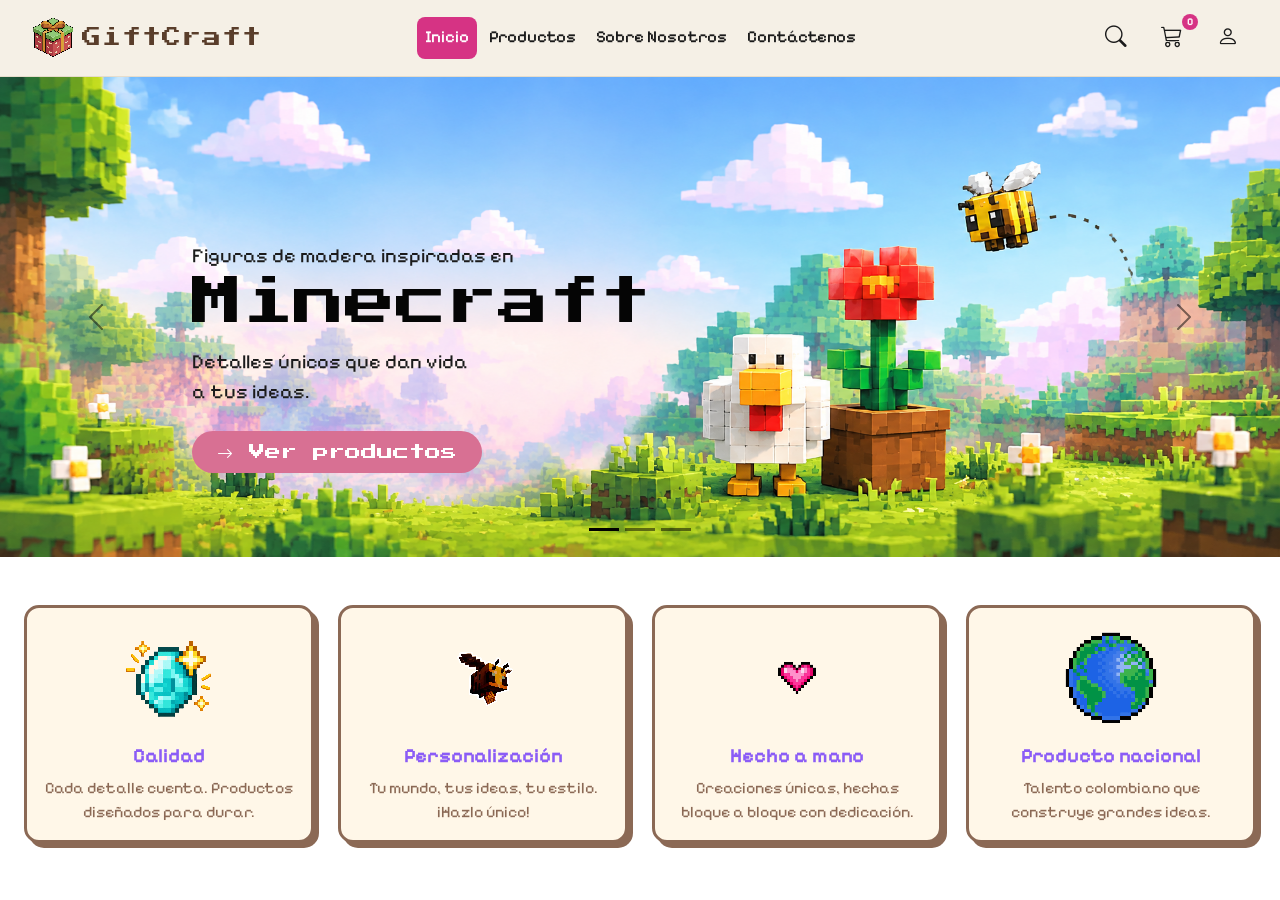
==== commit ed9e637a: "Merge branch 'main' into Natalia" ====
--- a/index.html
+++ b/index.html
@@ -89,6 +89,49 @@
         </button>
     </div>
 
+    
+    <!-- Tarjetas de valores -->
+    <div class="row row-cols-1 row-cols-md-4 g-4 px-4 py-5">
+        <div class="col">
+            <div class="card card-valor">
+                <img src="./ASSETS/img/diamante.png" class="card-img-top" alt="Diamante">
+                <div class="card-body">
+                    <h5 class="card-title">Calidad</h5>
+                    <p class="card-text">Cada detalle cuenta. Productos diseñados para durar.</p>
+                </div>
+            </div>
+        </div>
+
+        <div class="col">
+            <div class="card card-valor">
+                <img src="./ASSETS/img/abeja.webp" class="card-img-top" alt="Abeja">
+                <div class="card-body">
+                    <h5 class="card-title">Personalización</h5>
+                    <p class="card-text">Tu mundo, tus ideas, tu estilo. ¡Hazlo único!</p>
+                </div>
+            </div>
+        </div>
+
+        <div class="col">
+            <div class="card card-valor">
+                <img src="./ASSETS/img/hechoAMano.png" class="card-img-top" alt="Hecho a mano">
+                <div class="card-body">
+                    <h5 class="card-title">Hecho a mano</h5>
+                    <p class="card-text">Creaciones únicas, hechas bloque a bloque con dedicación.</p>
+                </div>
+            </div>
+        </div>
+
+        <div class="col">
+            <div class="card card-valor">
+                <img src="./ASSETS/img/mundo.png" class="card-img-top" alt="Producto nacional">
+                <div class="card-body">
+                    <h5 class="card-title">Producto nacional</h5>
+                    <p class="card-text">Talento colombiano que construye grandes ideas.</p>
+                </div>
+            </div>
+        </div>
+    </div>
 
     <!-- Bootstrap JS -->
     <script src="https://cdn.jsdelivr.net/npm/bootstrap@5.3.3/dist/js/bootstrap.bundle.min.js"></script>
--- a/CSS/style.css
+++ b/CSS/style.css
@@ -51,6 +51,62 @@
     font-family: var(--font-pixel-style);
 }
 
+.card-valor {
+    height: 100%;
+    text-align: center;
+    border: 3px solid #3b2a1a;
+    border-radius: 15px;
+    background-color: #ffe4ef; /* mismo tono para todas las cards */
+    box-shadow: 5px 5px 0 #3b2a1a;
+    transition: transform 0.3s, box-shadow 0.3s;
+}
+
+.card-valor {
+    height: 100%;
+    text-align: center;
+    border: 3px solid var(--MarronTierra);
+    border-radius: 15px;
+    background-color: var(--CremaCrafteo);
+    box-shadow: 5px 5px 0 var(--MarronTierra);
+    transition: transform 0.3s, box-shadow 0.3s;
+}
+
+.card-valor:hover {
+    transform: translateY(-10px);
+    box-shadow: 8px 14px 0 var(--RosaAventura);
+}
+
+.card-valor .card-img-top {
+    width: 100px;
+    height: 100px;
+    object-fit: contain;
+    margin: 20px auto 0;
+    image-rendering: pixelated;
+    transition: transform 0.3s;
+}
+
+.card-valor:hover .card-img-top {
+    transform: scale(1.2) rotate(8deg);
+}
+
+/* Títulos */
+.card-valor .card-title {
+    font-family: var(--font-pixel-sub);
+    font-weight: 700;
+    color: var(--MoradoCreativo);
+    transition: color 0.3s;
+}
+
+.card-valor:hover .card-title {
+    color: var(--RosaAventura);
+}
+
+.card-valor .card-text {
+    font-family: var(--font-pixel-sub);
+    font-weight: 400;
+    color: var(--MarronTierra);
+}
+
 /* --- DISEÑO RESPONSIVO (TABLETS Y CELULARES < 768px) --- */
 @media (max-width: 768px) {
     .carousel-item img {
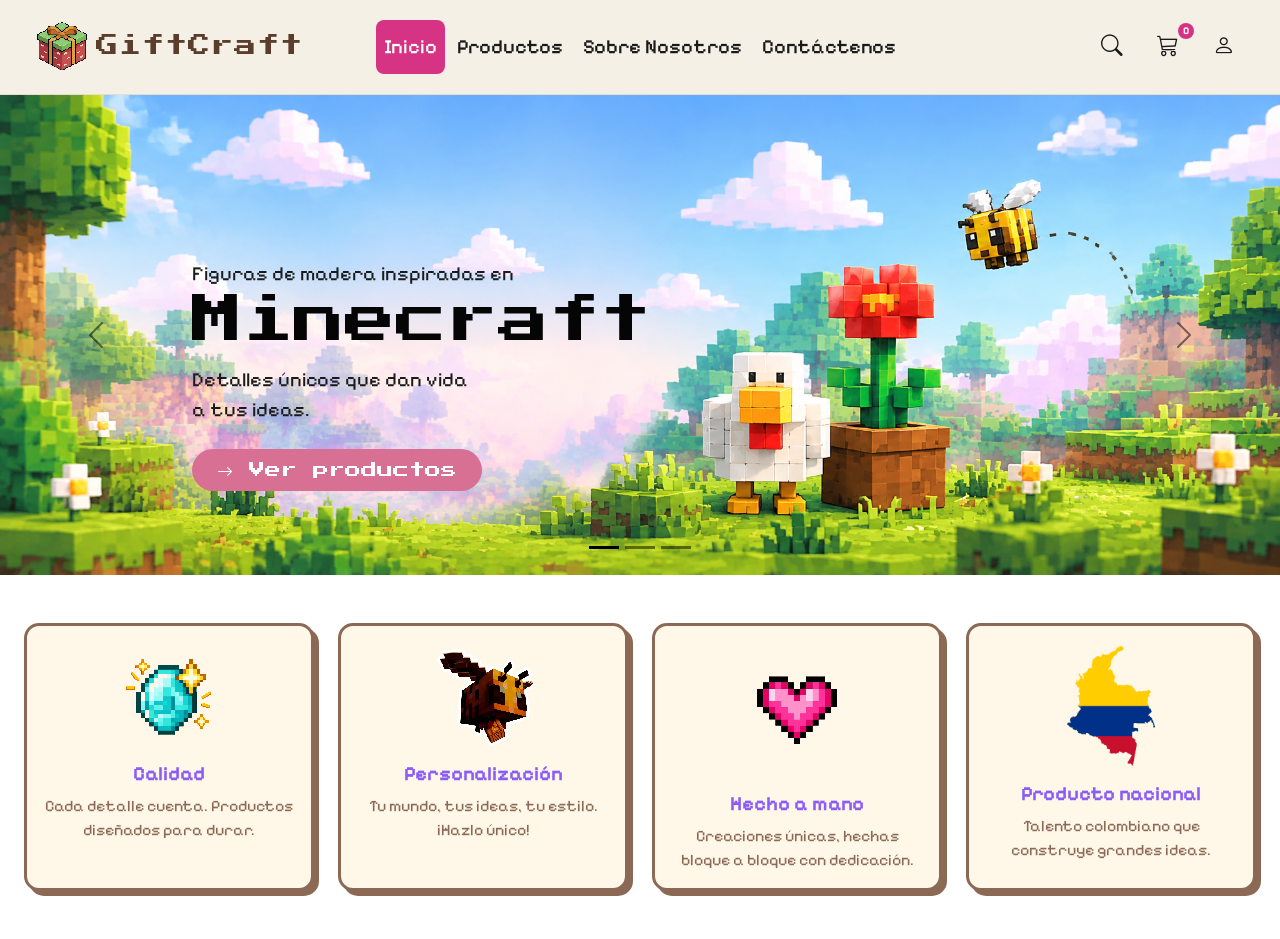
==== commit 4c144f3e: "se cambian las iamgenes de las tarjetas del index html" ====
--- a/index.html
+++ b/index.html
@@ -114,7 +114,7 @@
 
         <div class="col">
             <div class="card card-valor">
-                <img src="./ASSETS/img/hechoAMano.png" class="card-img-top" alt="Hecho a mano">
+                <img src="./ASSETS/img/hechoAMano.png" class="card-img-top gc-heart" alt="Hecho a mano">
                 <div class="card-body">
                     <h5 class="card-title">Hecho a mano</h5>
                     <p class="card-text">Creaciones únicas, hechas bloque a bloque con dedicación.</p>
@@ -124,7 +124,7 @@
 
         <div class="col">
             <div class="card card-valor">
-                <img src="./ASSETS/img/mundo.png" class="card-img-top" alt="Producto nacional">
+                <img src="./ASSETS/img/Flag-map_of_Colombia.svg.webp" class="card-img-top gc-map" alt="Producto nacional">
                 <div class="card-body">
                     <h5 class="card-title">Producto nacional</h5>
                     <p class="card-text">Talento colombiano que construye grandes ideas.</p>
@@ -137,6 +137,7 @@
     <script src="https://cdn.jsdelivr.net/npm/bootstrap@5.3.3/dist/js/bootstrap.bundle.min.js"></script>
     <!-- personal JS -->
     <script src="JS/components.js"></script>
+    <script src="JS/script.js"></script>
 </body>
 
 </html>
--- a/CSS/style.css
+++ b/CSS/style.css
@@ -22,6 +22,7 @@
     height: 80%; /* Altura fija elegante para pantallas grandes */
     object-fit: cover; /* Evita que la imagen se deforme */
     object-position: center;
+    
 }
 
 .carousel-caption-responsive {
@@ -79,7 +80,7 @@
 .card-valor .card-img-top {
     width: 100px;
     height: 100px;
-    object-fit: contain;
+    object-fit: cover;
     margin: 20px auto 0;
     image-rendering: pixelated;
     transition: transform 0.3s;
@@ -87,6 +88,20 @@
 
 .card-valor:hover .card-img-top {
     transform: scale(1.2) rotate(8deg);
+}
+
+/* Corazón "hecho a mano" un poco más grande */
+.card-valor .card-img-top.gc-heart {
+    width: 130px;
+    height: 130px;
+}
+
+/* Mapa de Colombia (imagen detallada) */
+.card-valor .card-img-top.gc-map {
+    width: 120px;
+    height: 120px;
+    object-fit: contain;
+    image-rendering: auto;
 }
 
 /* Títulos */
